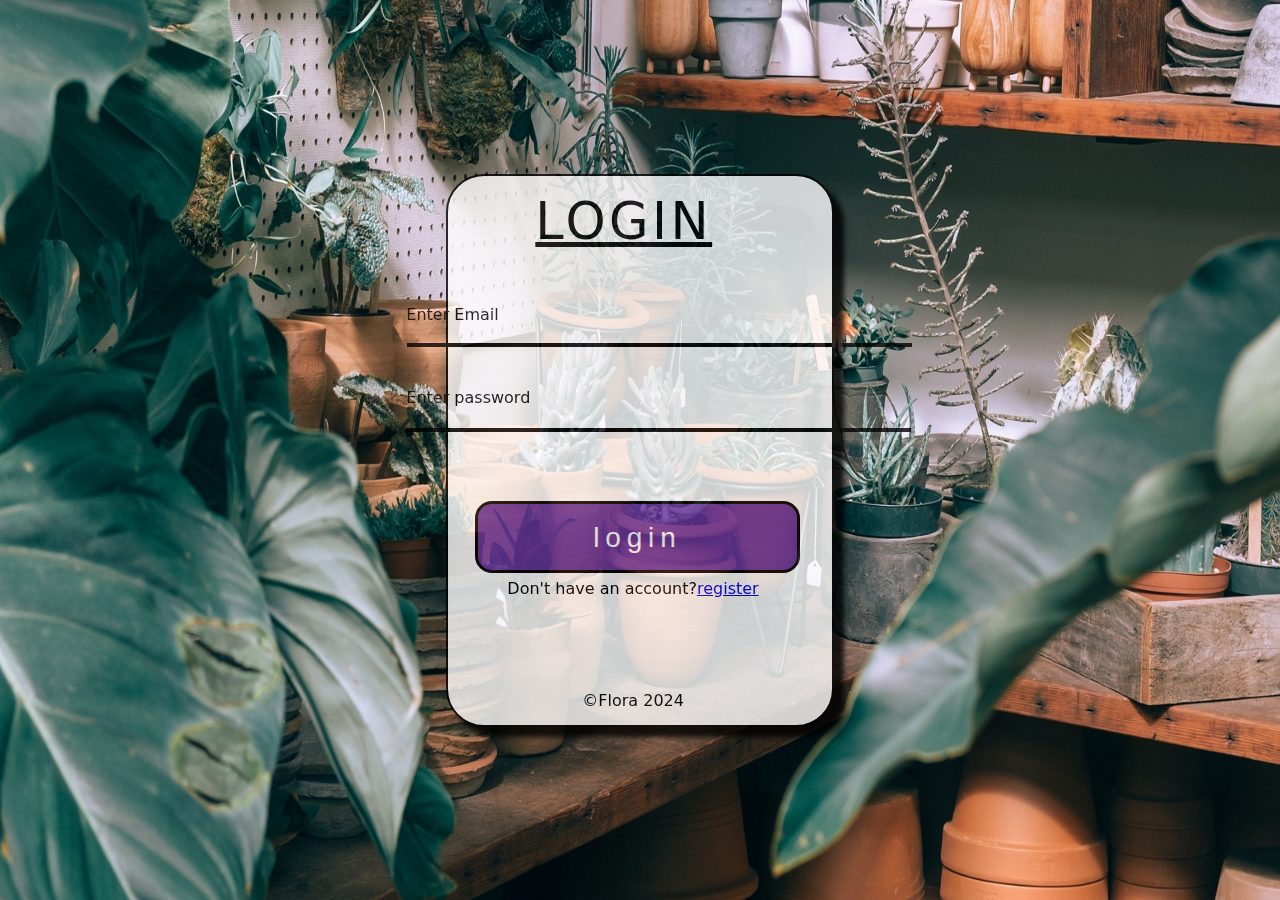
==== Login( by Sam )/index.html @ 92ad643e "Login page by samarth" ====
<!DOCTYPE html>
<html lang="en">
<head>
    <meta charset="UTF-8">
    <meta name="viewport" content="width=device-width, initial-scale=1.0">
    <title>Document</title>
    <link rel="stylesheet" href="https://cdnjs.cloudflare.com/ajax/libs/font-awesome/6.6.0/css/all.min.css" integrity="sha512-Kc323vGBEqzTmouAECnVceyQqyqdsSiqLQISBL29aUW4U/M7pSPA/gEUZQqv1cwx4OnYxTxve5UMg5GT6L4JJg==" crossorigin="anonymous" referrerpolicy="no-referrer" />
    <link rel="stylesheet" href="style.css">
</head>
<body>
    <div class="main">
        <img src="bg3.jpg" alt="">
        <div class="box">
            <form action="">
                <h1 class="log">LOGIN</h1>
                <div class="box2">
                    <div class="mid">

                        <p class="txt">Enter Email</p>
                        <input type="text" id="inp">
                        <p class="txt1">Enter password</p>
                        <input type="password" id="inp1">
                    </div>
                    <button class="login_box">login</button>
                    <span class="acct">Don't have an account?<a href="register.html">register</a></span>
                    <div class="icons">
                        <i class="fa-brands fa-linkedin-in"></i>
                        <i class="fa-brands fa-instagram"></i>
                        <i class="fa-brands fa-facebook"></i>
                        <i class="fa-brands fa-youtube"></i>
                    </div>
                    <span class="copyright">&copy;Flora 2024</span>
                </div>
                                  
            </form>
        </div>
    </div>
</body>
</html>
---- Login( by Sam )/style.css ----
@import url('https://fonts.googleapis.com/css2?family=Sofadi+One&display=swap');

*{
    margin: 0;
    padding: 0;

    
}

img{
    width: 100%;
    height: 100vh;
}

.main{
    
    display: flex;
    justify-content: center;
    align-items: center;
    .sofadi-one-regular {
        font-family: "Sofadi One", system-ui;
        font-weight: 400;
        font-style: normal;
      }
    font-family: system-ui, -apple-system, BlinkMacSystemFont, 'Segoe UI', Roboto, Oxygen, Ubuntu, Cantarell, 'Open Sans', 'Helvetica Neue', sans-serif;
      
}
.box{
    background-color: rgb(255, 254, 254);
    position: absolute;
    height: 61vh;
    width: 30vw;
     /* position: relative; */
    justify-content: center; 
    /* align-items: center; */
    display: flex;
   /* bottom: 739px;
  left: 681px; */
    opacity: 0.8; 
    border: 2px solid rgb(0, 0, 0);  
    border-radius: 38px;
    box-shadow: 10px 10px 5px black ;
  

}

.log{
    /* background-color: white; */
    color: rgb(0, 0, 0);
    font-size: 51px;
  line-height: 1.8;
  letter-spacing: 0.068em;
  font-weight: 500;
  font-style: normal;
  position: relative;
  left: 21px;
  text-decoration:underline;


}

.txt{
    color: rgb(0, 0, 0);
  position: relative;
  /* top: 154px; */
  right: 108px;

}

#inp{
    /* background-color: hsl(0, 0%, 2%); */
    display: flex;
    flex-direction: row;
    position: relative;
  right: 107px;
  top: 4px;
  width: 201%;
  color:rgb(0, 0, 0);
  border: none;
  background: transparent;
  border-bottom: 4px solid black;
  outline: none;


}


.txt1{
    color: rgb(0, 0, 0);
  position: relative;
  top: 45px;
  right: 108px;

}

#inp1{
    /* background-color: hsl(0, 0%, 2%); */
    display: flex;
    flex-direction: row;
    position: relative;
  right: 108px;
  top: 51px;
  width: 201%;
  border:none;
  color:rgb(0, 0, 0);
  background: transparent;
  border-bottom: 4px solid black;
  outline: none;

}

.box2{
    position: relative;
    top: 38px;
}

.login_box{
  background-color: rebeccapurple;
  color: white;
  height: 8vh;
  width: 129%;
  z-index: 2;
  position: relative;
  display: flex;
  justify-content: center;
  align-items: center;
  top: 120px;
  right: 39px;
  opacity: 2;
  border-radius: 17px;
  border: 3px solid black;
  font-size: 28px;
  line-height: 1.4;
  letter-spacing: 0.208em;
  font-weight: 100;
  font-style: normal;



}

.login_box:hover{
    background-color: rgb(125, 227, 10);
    color: whitesmoke;
}

.acct{
    position: relative;
  top: 126px;
  right: 7px;

}

.icons{
    position: relative;
  top: 217px;
  left: 38px;
  font-size: 21px;
  line-height: 0.9;
  letter-spacing: 0.361em;
  font-weight: 900;
  font-style: normal;


}

.copyright{
    color: black;
    z-index: 2;
  position: relative;
  top: 219px;
  left: 68px;

}
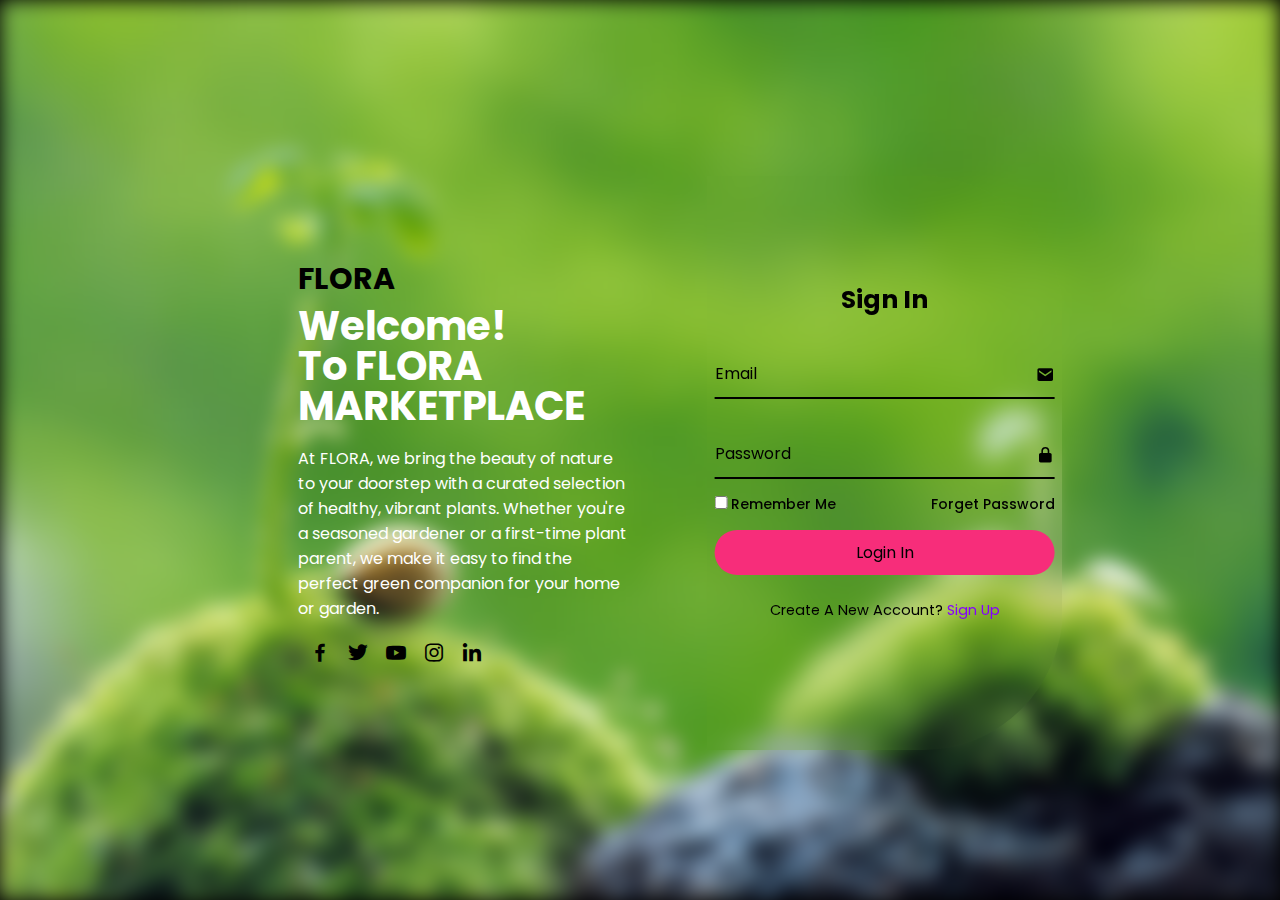
==== commit 393c55d7: "Merge pull request #1 from Samcxx11/main" ====
--- a/Login( by Sam )/index.html
+++ b/Login( by Sam )/index.html
@@ -1,39 +1,90 @@
 <!DOCTYPE html>
 <html lang="en">
 <head>
-    <meta charset="UTF-8">
-    <meta name="viewport" content="width=device-width, initial-scale=1.0">
-    <title>Document</title>
+    <title>FLORA</title>
+    <link rel="stylesheet" href="style.css">
     <link rel="stylesheet" href="https://cdnjs.cloudflare.com/ajax/libs/font-awesome/6.6.0/css/all.min.css" integrity="sha512-Kc323vGBEqzTmouAECnVceyQqyqdsSiqLQISBL29aUW4U/M7pSPA/gEUZQqv1cwx4OnYxTxve5UMg5GT6L4JJg==" crossorigin="anonymous" referrerpolicy="no-referrer" />
-    <link rel="stylesheet" href="style.css">
+    <link href='https://unpkg.com/boxicons@2.1.4/css/boxicons.min.css' rel='stylesheet'>
 </head>
 <body>
-    <div class="main">
-        <img src="bg3.jpg" alt="">
-        <div class="box">
-            <form action="">
-                <h1 class="log">LOGIN</h1>
-                <div class="box2">
-                    <div class="mid">
 
-                        <p class="txt">Enter Email</p>
-                        <input type="text" id="inp">
-                        <p class="txt1">Enter password</p>
-                        <input type="password" id="inp1">
+    <!-- LOGIN FORM CREATION -->
+    <div class="background"></div>
+    <div class="container">
+        <div class="item">
+            <h2 class="logo"><i class="fa-brands fa-pagelines"></i> FLORA</h2>
+            <div class="text-item">
+                <h2>Welcome! <br><span>
+                    To FLORA MARKETPLACE
+                </span></h2>
+                <p>At FLORA, we bring the beauty of nature to your doorstep with a curated selection of healthy, vibrant plants. Whether you're a seasoned gardener or a first-time plant parent, we make it easy to find the perfect green companion for your home or garden.</p>
+                <div class="social-icon">
+                    <a href="#"><i class='bx bxl-facebook'></i></a>
+                    <a href="#"><i class='bx bxl-twitter'></i></a>
+                    <a href="#"><i class='bx bxl-youtube'></i></a>
+                    <a href="#"><i class='bx bxl-instagram'></i></a>
+                    <a href="#"><i class='bx bxl-linkedin'></i></a>
+                </div>
+            </div>
+        </div>
+        <div class="login-section">
+            <div class="form-box login">
+                <form action="">
+                    <h2>Sign In</h2>
+                    <div class="input-box">
+                        <span class="icon"><i class='bx bxs-envelope'></i></span>
+                        <input type="email" required>
+                        <label >Email</label>
                     </div>
-                    <button class="login_box">login</button>
-                    <span class="acct">Don't have an account?<a href="register.html">register</a></span>
-                    <div class="icons">
-                        <i class="fa-brands fa-linkedin-in"></i>
-                        <i class="fa-brands fa-instagram"></i>
-                        <i class="fa-brands fa-facebook"></i>
-                        <i class="fa-brands fa-youtube"></i>
+                    <div class="input-box">
+                        <span class="icon"><i class='bx bxs-lock-alt' ></i></span>
+                        <input type="password" required>
+                        <label>Password</label>
                     </div>
-                    <span class="copyright">&copy;Flora 2024</span>
-                </div>
-                                  
-            </form>
+                    <div class="remember-password">
+                        <label for=""><input type="checkbox">Remember Me</label>
+                        <a href="#">Forget Password</a>
+                    </div>
+                    <button class="btn">Login In</button>
+                    <div class="create-account">
+                        <p>Create A New Account? <a href="#" class="register-link">Sign Up</a></p>
+                    </div>
+                </form>
+            </div>
+            <div class="form-box register">
+                <form action="">
+
+                    <h2>Sign Up</h2>
+
+                    <div class="input-box">
+                        <span class="icon"><i class='bx bxs-user'></i></span>
+                        <input type="text" required>
+                        <label >Username</label>
+                    </div>
+                    <div class="input-box">
+                        <span class="icon"><i class='bx bxs-envelope'></i></span>
+                        <input type="email" required>
+                        <label >Email</label>
+                    </div>
+                    <div class="input-box">
+                        <span class="icon"><i class='bx bxs-lock-alt' ></i></span>
+                        <input type="password" required>
+                        <label>Password</label>
+                    </div>
+                    <div class="remember-password">
+                        <label for=""><input type="checkbox">I agree with this statment</label>
+                    </div>
+                    <button class="btn">Login In</button>
+                    <div class="create-account">
+                        <p>Already Have An Account? <a href="#" class="login-link">Sign In</a></p>
+                    </div>
+                </form>
+            </div>
         </div>
     </div>
+     <!-- SIGN UP FORM CREATION -->
+
+    <script src="index.js"></script>
 </body>
+
 </html>--- a/Login( by Sam )/style.css
+++ b/Login( by Sam )/style.css
@@ -1,176 +1,215 @@
-
-@import url('https://fonts.googleapis.com/css2?family=Sofadi+One&display=swap');
+@import url('https://fonts.googleapis.com/css2?family=Poppins:ital,wght@0,300;0,400;0,500;1,500&display=swap');
 
 *{
     margin: 0;
     padding: 0;
-
-    
-}
-
-img{
-    width: 100%;
+    box-sizing: border-box;
+    font-family: "poppins",sans-serif;
+}
+body{
     height: 100vh;
-}
-
-.main{
-    
+    width: 100%;
+    background: #000000;
+    color: rgb(255, 251, 251);
+  
+}
+.background{
+    background: url(bg2.jpg) no-repeat;
+    background-position: center;
+    background-size:cover ;
+    height: 100vh;
+    width: 100%;
+    filter: blur(10px);
+}
+
+.container{
+  position: absolute;
+  left: 50%;
+  top: 50%;
+  transform: translate(-50%,-50%);
+  width: 66%;
+  height: 574px;
+  margin-top: 13px;
+  background: url(backgroun3.jpg) no-repeat;
+  background-size: auto;
+  background-position: center;
+  background-size: cover;
+  border-radius: 140px;
+  overflow: hidden;
+
+    
+    
+}
+.item{
+    position: absolute;
+    top: 0;
+    left: 0;
+    width: 58%;
+    height: 100%;
+    color: #000000;
+    background: transparent;
+    padding: 80px;
+    display: flex;
+    justify-content: space-between;
+    flex-direction: column;
+    
+
+
+}
+.item .logo{
+    color: #000000;
+    font-size: 30px;
+
+}
+.text-item h2{
+    font-size: 40px;
+    line-height: 1;
+    color: #ffffff;
+}
+.text-item p{
+    font-size: 16px;
+    margin: 20px 0;
+    color: #ffffff;
+}
+.social-icon a i{
+    color: #000000;
+    font-size: 24px;
+    margin-left: 10px;
+    cursor: pointer;
+    transition: .5s ease;
+}
+.social-icon a:hover i{
+    transform: scale(1.2);
+}
+.container .login-section{
+    position: absolute;
+    top: 0;
+    right: 0;
+    width: calc(100% - 58%);
+    height: 100%;
+    color: #000000;
+    backdrop-filter: blur(10px);
+}
+
+.login-section .form-box{
+    position: absolute;
     display: flex;
     justify-content: center;
     align-items: center;
-    .sofadi-one-regular {
-        font-family: "Sofadi One", system-ui;
-        font-weight: 400;
-        font-style: normal;
-      }
-    font-family: system-ui, -apple-system, BlinkMacSystemFont, 'Segoe UI', Roboto, Oxygen, Ubuntu, Cantarell, 'Open Sans', 'Helvetica Neue', sans-serif;
-      
-}
-.box{
-    background-color: rgb(255, 254, 254);
-    position: absolute;
-    height: 61vh;
-    width: 30vw;
-     /* position: relative; */
-    justify-content: center; 
-    /* align-items: center; */
+    width: 100%;
+    height: 100%;
+    
+}
+.login-section .form-box.register{
+    transform: translateX(430px);
+    transition: transform .6s ease;
+    transition-delay: 0s;
+}
+.login-section.active .form-box.register{
+    transform: translateX(0px);
+    transition-delay: .7s;
+}
+
+.login-section .form-box.login{
+    transform: translateX(0px);
+    transition: transform .6s ease;
+    transition-delay: 0.7s;
+}
+.login-section.active .form-box.login{
+    transform: translateX(430px);
+    transition-delay: 0s;
+}
+
+
+
+.login-section .form-box h2{
+    text-align: center;
+    font-size: 25px;
+}
+
+.form-box .input-box{
+    width: 340px;
+    height: 50px;
+    border-bottom: 2px solid#000000;
+    margin: 30px 0;
+    position: relative;
+}
+.input-box input{
+    width: 100%;
+    height: 100%;
+    background: transparent;
+    border: none;
+    outline: none;
+    font-size: 16px;
+    padding-right: 28px;
+
+
+}
+.input-box label{
+    position: absolute;
+    top: 50%;
+    left: 0;
+    transform: translateY(-50%);
+    font-size: 16px;
+    font-weight: 600px;
+    pointer-events: none;
+    transition: .5s ease;
+
+}
+.input-box .icon{
+    position: absolute;
+    top: 13px;
+    right: 0;
+    font-size: 19px;
+}
+.input-box input:focus~ label,
+.input-box input:valid~ label{
+    top: -5px;
+}
+.remember-password{
+    font-size: 14px;
+    font-weight: 500;
+    margin: -15px 0 15px ;
     display: flex;
-   /* bottom: 739px;
-  left: 681px; */
-    opacity: 0.8; 
-    border: 2px solid rgb(0, 0, 0);  
-    border-radius: 38px;
-    box-shadow: 10px 10px 5px black ;
-  
-
-}
-
-.log{
-    /* background-color: white; */
-    color: rgb(0, 0, 0);
-    font-size: 51px;
-  line-height: 1.8;
-  letter-spacing: 0.068em;
-  font-weight: 500;
-  font-style: normal;
-  position: relative;
-  left: 21px;
-  text-decoration:underline;
-
-
-}
-
-.txt{
-    color: rgb(0, 0, 0);
-  position: relative;
-  /* top: 154px; */
-  right: 108px;
-
-}
-
-#inp{
-    /* background-color: hsl(0, 0%, 2%); */
-    display: flex;
-    flex-direction: row;
-    position: relative;
-  right: 107px;
-  top: 4px;
-  width: 201%;
-  color:rgb(0, 0, 0);
-  border: none;
-  background: transparent;
-  border-bottom: 4px solid black;
-  outline: none;
-
-
-}
-
-
-.txt1{
-    color: rgb(0, 0, 0);
-  position: relative;
-  top: 45px;
-  right: 108px;
-
-}
-
-#inp1{
-    /* background-color: hsl(0, 0%, 2%); */
-    display: flex;
-    flex-direction: row;
-    position: relative;
-  right: 108px;
-  top: 51px;
-  width: 201%;
-  border:none;
-  color:rgb(0, 0, 0);
-  background: transparent;
-  border-bottom: 4px solid black;
-  outline: none;
-
-}
-
-.box2{
-    position: relative;
-    top: 38px;
-}
-
-.login_box{
-  background-color: rebeccapurple;
-  color: white;
-  height: 8vh;
-  width: 129%;
-  z-index: 2;
-  position: relative;
-  display: flex;
-  justify-content: center;
-  align-items: center;
-  top: 120px;
-  right: 39px;
-  opacity: 2;
-  border-radius: 17px;
-  border: 3px solid black;
-  font-size: 28px;
-  line-height: 1.4;
-  letter-spacing: 0.208em;
-  font-weight: 100;
-  font-style: normal;
-
-
-
-}
-
-.login_box:hover{
-    background-color: rgb(125, 227, 10);
-    color: whitesmoke;
-}
-
-.acct{
-    position: relative;
-  top: 126px;
-  right: 7px;
-
-}
-
-.icons{
-    position: relative;
-  top: 217px;
-  left: 38px;
-  font-size: 21px;
-  line-height: 0.9;
-  letter-spacing: 0.361em;
-  font-weight: 900;
-  font-style: normal;
-
-
-}
-
-.copyright{
-    color: black;
-    z-index: 2;
-  position: relative;
-  top: 219px;
-  left: 68px;
-
-}
-
+    justify-content: space-between;
+}
+.remember-password label input{
+    accent-color: #000000;
+    margin-right: 3px;
+
+}
+.remember-password a{
+    color: #000000;
+    text-decoration: none;
+}
+.remember-password a:hover{
+    text-decoration: underline;
+}
+.btn{
+    background: #000000;
+    width: 100%;
+    height: 45px;
+    outline: none;
+    border: none;
+    border-radius: 124px;
+    cursor: pointer;
+    background: #f72d7a;
+    font-size: 16px;
+    color: #000000;
+    box-shadow: rgba(0,0,0,0.4);
+    
+
+}
+.create-account{
+    font-size: 14.5px;
+    text-align: center;
+    margin: 25px;
+}
+.create-account p a{
+    color: #8400ff;
+    font-weight: 600px;
+    text-decoration: none;
+}
+.create-account p a:hover{
+    text-decoration: underline;
+}